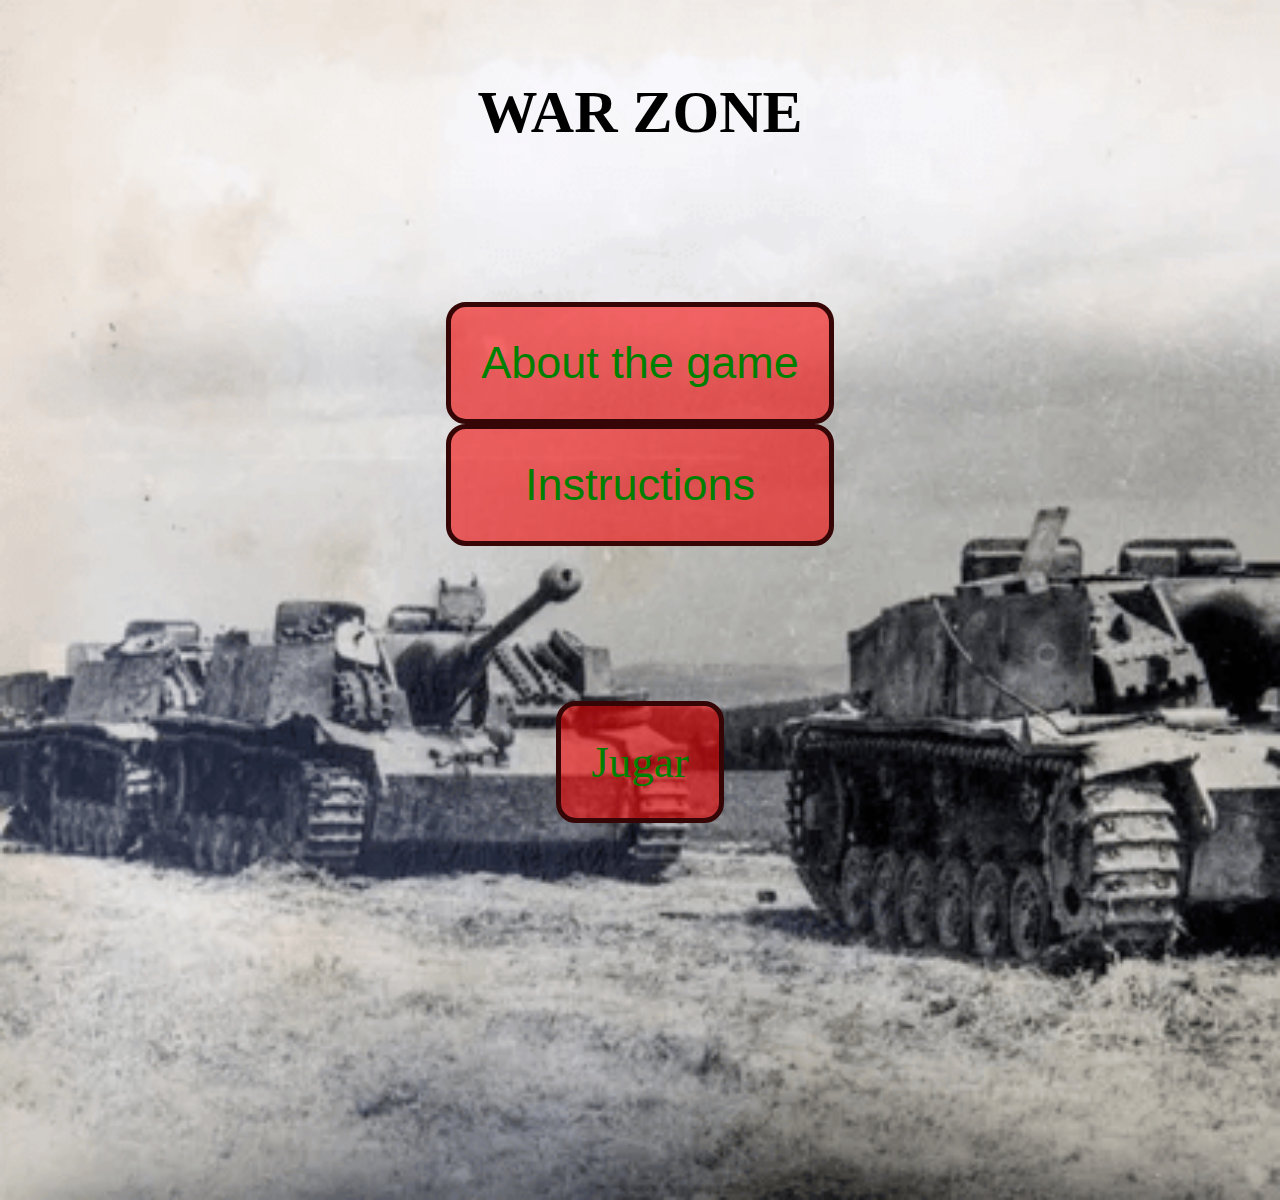
==== inicio.html @ 23afacfb "agredo imagen de inicio de videoGame y botones" ====
<!DOCTYPE html>
  <html lang="en">
  <head>
    <meta charset="UTF-8">
    <meta http-equiv="X-UA-Compatible" content="IE=edge">
    <meta name="viewport" content="width=device-width, initial-scale=1.0">
    <title>Document</title>
    <link rel="stylesheet" href="inicio.css">
  </head>
  <body>
    
    <div class="fondo">
        <h1 class="title">WAR ZONE </h1>
        <div class="buttons">
            <button class="x"> About the game </button>
            <button class="y"> Instructions </button>
         </div>
        <a href="index.html"> Jugar </a>
    </div>
  </body>
  </html>
---- inicio.css ----
* {
 margin: 0;
 padding: 0;   
}

.fondo {
    width: 100vw;
    height: 100vh;
    background-image: url("imagenFondo.png");
    background-repeat: no-repeat;
    background-size: cover;
    display: flex;
    flex-direction: column;
    justify-content: space-around;
    align-items: center;
    padding-bottom:300px;
}

.title {
    font-size: 60px;
}




a {
    padding: 30px;
    border: 5px solid rgb(54, 6, 6);
    background-color: rgba(244, 9, 9, 0.6);
    color: green;
    text-decoration: none;
    font-size: 45px;
    border-radius: 20px;
}

a:hover {

}

.buttons {
    display: flex;
    flex-direction: column;
    justify-content: space-around;
   
}

.x {
    padding: 30px;
    border: 5px solid rgb(54, 6, 6);
    background-color: rgba(244, 9, 9, 0.6);
    color: green;
    text-decoration: none;
    font-size: 45px;
    border-radius: 20px;
}
 .y {
    padding: 30px;
    border: 5px solid rgb(54, 6, 6);
    background-color: rgba(244, 9, 9, 0.6);
    color: green;
    text-decoration: none;
    font-size: 45px;
    border-radius: 20px;
 }
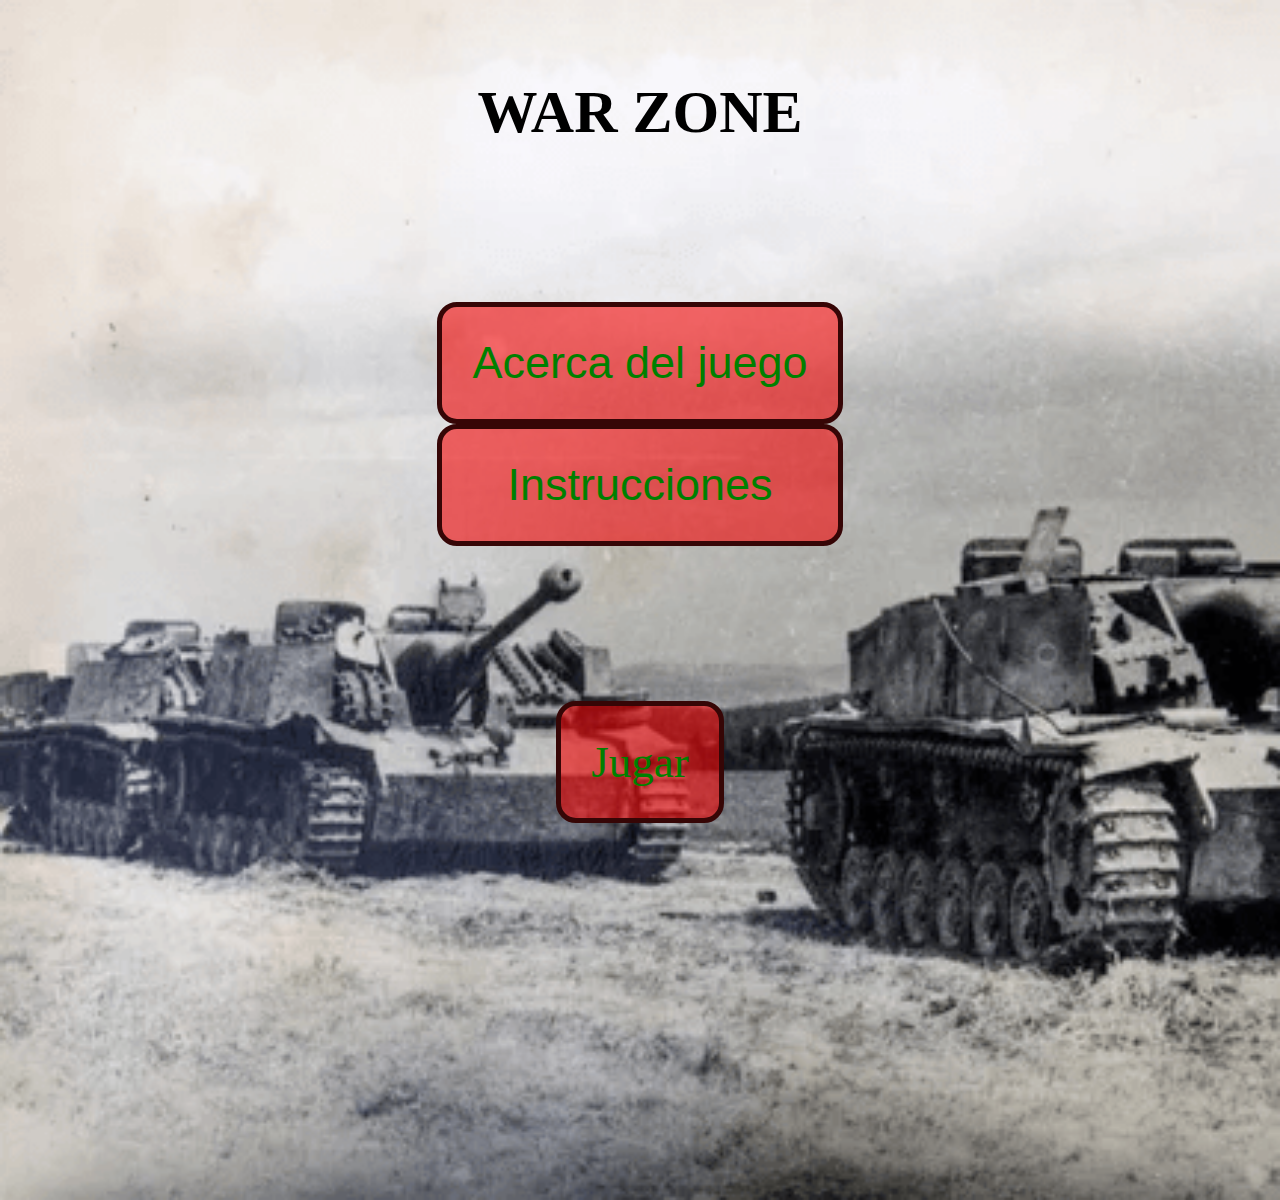
==== commit fffc4074: "Se agragan modales" ====
--- a/inicio.html
+++ b/inicio.html
@@ -12,10 +12,32 @@
     <div class="fondo">
         <h1 class="title">WAR ZONE </h1>
         <div class="buttons">
-            <button class="x"> About the game </button>
-            <button class="y"> Instructions </button>
-         </div>
-        <a href="index.html"> Jugar </a>
+            <button class="x" > Acerca del juego </button> 
+            <div class="modal">
+              <div class="modal-content">
+                <span class="close-button">&times;</span>
+                <h1>Este juego esta basado en la resistencia Ucraniana. 
+                  Un unico tanque esta aguantando el bombardeu Russo. <br><br>
+              
+                  Conciente de que en algun momento sera destruido 
+                  (falta de parque, descuido de destresa o simplemente 
+                  falta de combustible )no se rinde y peleara hasta el final. </h1>
+            </div>
+        </div>           
+            <button class="y" > Instrucciones </button>
+            <div class="modal2">
+              <div class="modal-content2">
+                <span class="close-button2">&times;</span>
+                <h1>¡Debes moverte con <- -> y la tecla space de tu teclado para poder disparar!<h1>
+            </div>
+        </div>     
+        </div>
+
+        <a  class="jugar" href="index.html"> Jugar </a>
     </div>
+  
+      
+    <script src="inicio.js"></script>
+    
   </body>
   </html>--- a/inicio.css
+++ b/inicio.css
@@ -61,4 +61,94 @@
     text-decoration: none;
     font-size: 45px;
     border-radius: 20px;
- }+ }
+
+ .modal {
+    position: fixed;
+    left: 0;
+    top: 0;
+    width: 100%;
+    height: 100%;
+    background-color: rgba(0, 0, 0, 0.5);
+    opacity: 0;
+    visibility: hidden;
+    transform: scale(1.1);
+    transition: visibility 0s linear 0.25s, opacity 0.25s 0s, transform 0.25s;
+}
+
+.modal-content {
+    position: absolute;
+    top: 50%;
+    left: 50%;
+    transform: translate(-50%, -50%);
+    background-color: white;
+    padding: 1rem 1.5rem;
+    width: 24rem;
+    border-radius: 0.5rem;
+}
+
+.close-button {
+    float: right;
+    width: 1.5rem;
+    line-height: 1.5rem;
+    text-align: center;
+    cursor: pointer;
+    border-radius: 0.25rem;
+    background-color: lightgray;
+}
+
+.close-button:hover {
+    background-color: darkgray;
+}
+
+.show-modal {
+    opacity: 1;
+    visibility: visible;
+    transform: scale(1.0);
+    transition: visibility 0s linear 0s, opacity 0.25s 0s, transform 0.25s;
+    }
+
+    .modal2 {
+        position: fixed;
+        left: 0;
+        top: 0;
+        width: 100%;
+        height: 100%;
+        background-color: rgba(0, 0, 0, 0.5);
+        opacity: 0;
+        visibility: hidden;
+        transform: scale(1.1);
+        transition: visibility 0s linear 0.25s, opacity 0.25s 0s, transform 0.25s;
+    }
+    
+    .modal-content2 {
+        position: absolute;
+        top: 50%;
+        left: 50%;
+        transform: translate(-50%, -50%);
+        background-color: white;
+        padding: 1rem 1.5rem;
+        width: 24rem;
+        border-radius: 0.5rem;
+    }
+    
+    .close-button2 {
+        float: right;
+        width: 1.5rem;
+        line-height: 1.5rem;
+        text-align: center;
+        cursor: pointer;
+        border-radius: 0.25rem;
+        background-color: lightgray;
+    }
+    
+    .close-button2:hover {
+        background-color: darkgray;
+    }
+    
+    .show-modal2 {
+        opacity: 1;
+        visibility: visible;
+        transform: scale(1.0);
+        transition: visibility 0s linear 0s, opacity 0.25s 0s, transform 0.25s;
+        }